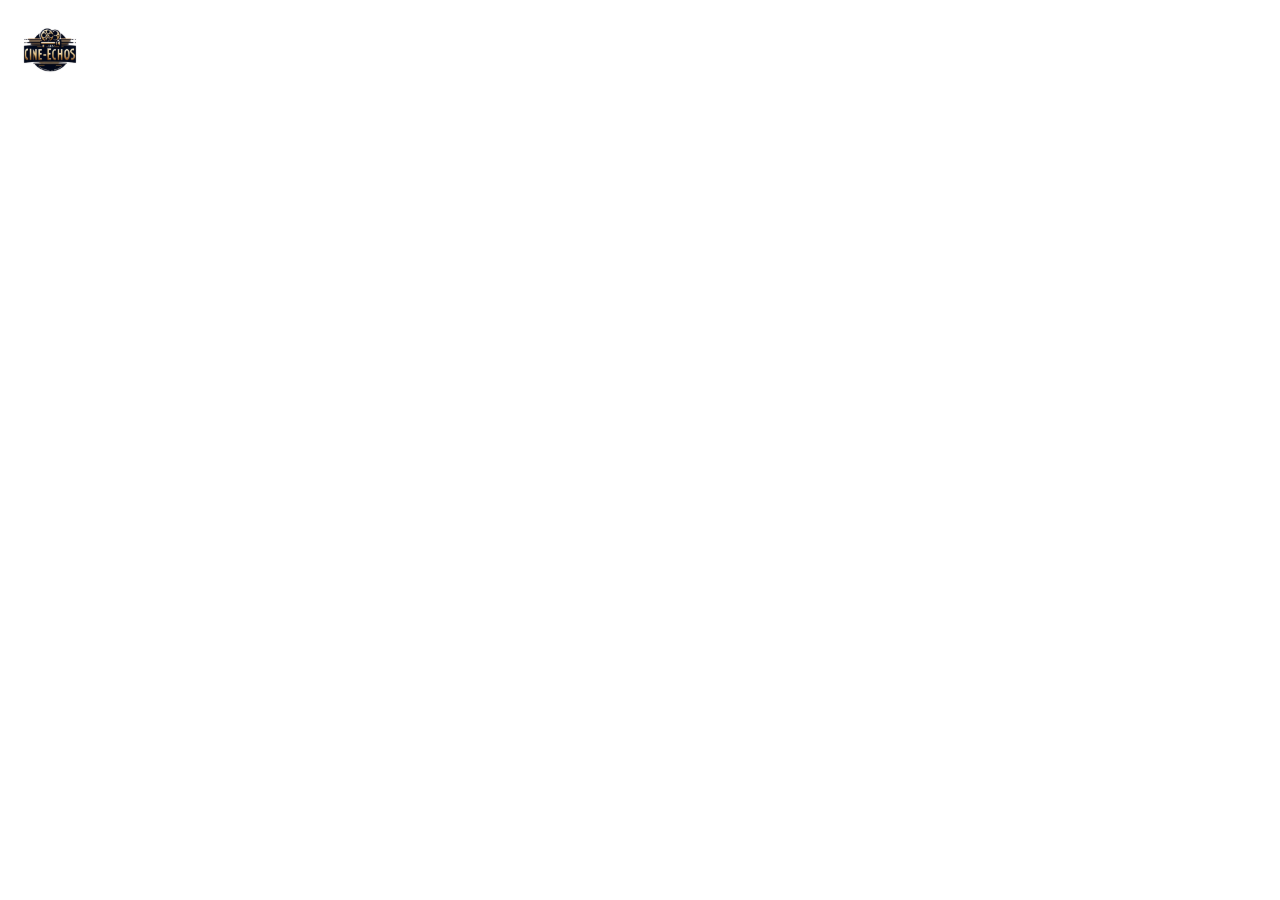
==== index.html @ d36cf20f "commencement SAE" ====
<!DOCTYPE html>
<html lang="en">
<head>
    <meta charset="UTF-8">
    <meta name="viewport" content="width=device-width, initial-scale=1.0">
    <title>Les Ciné-Échos</title>
</head>
<body>
    <header>
        <img src="/assets/Logo.svg" alt="Logo du site">
        <img src="/assets/Infos.svg" alt="bouton infos">
        <img src="/assets/menu-open 1.svg" alt="bouton menu">
    </header>
</body>
</html>
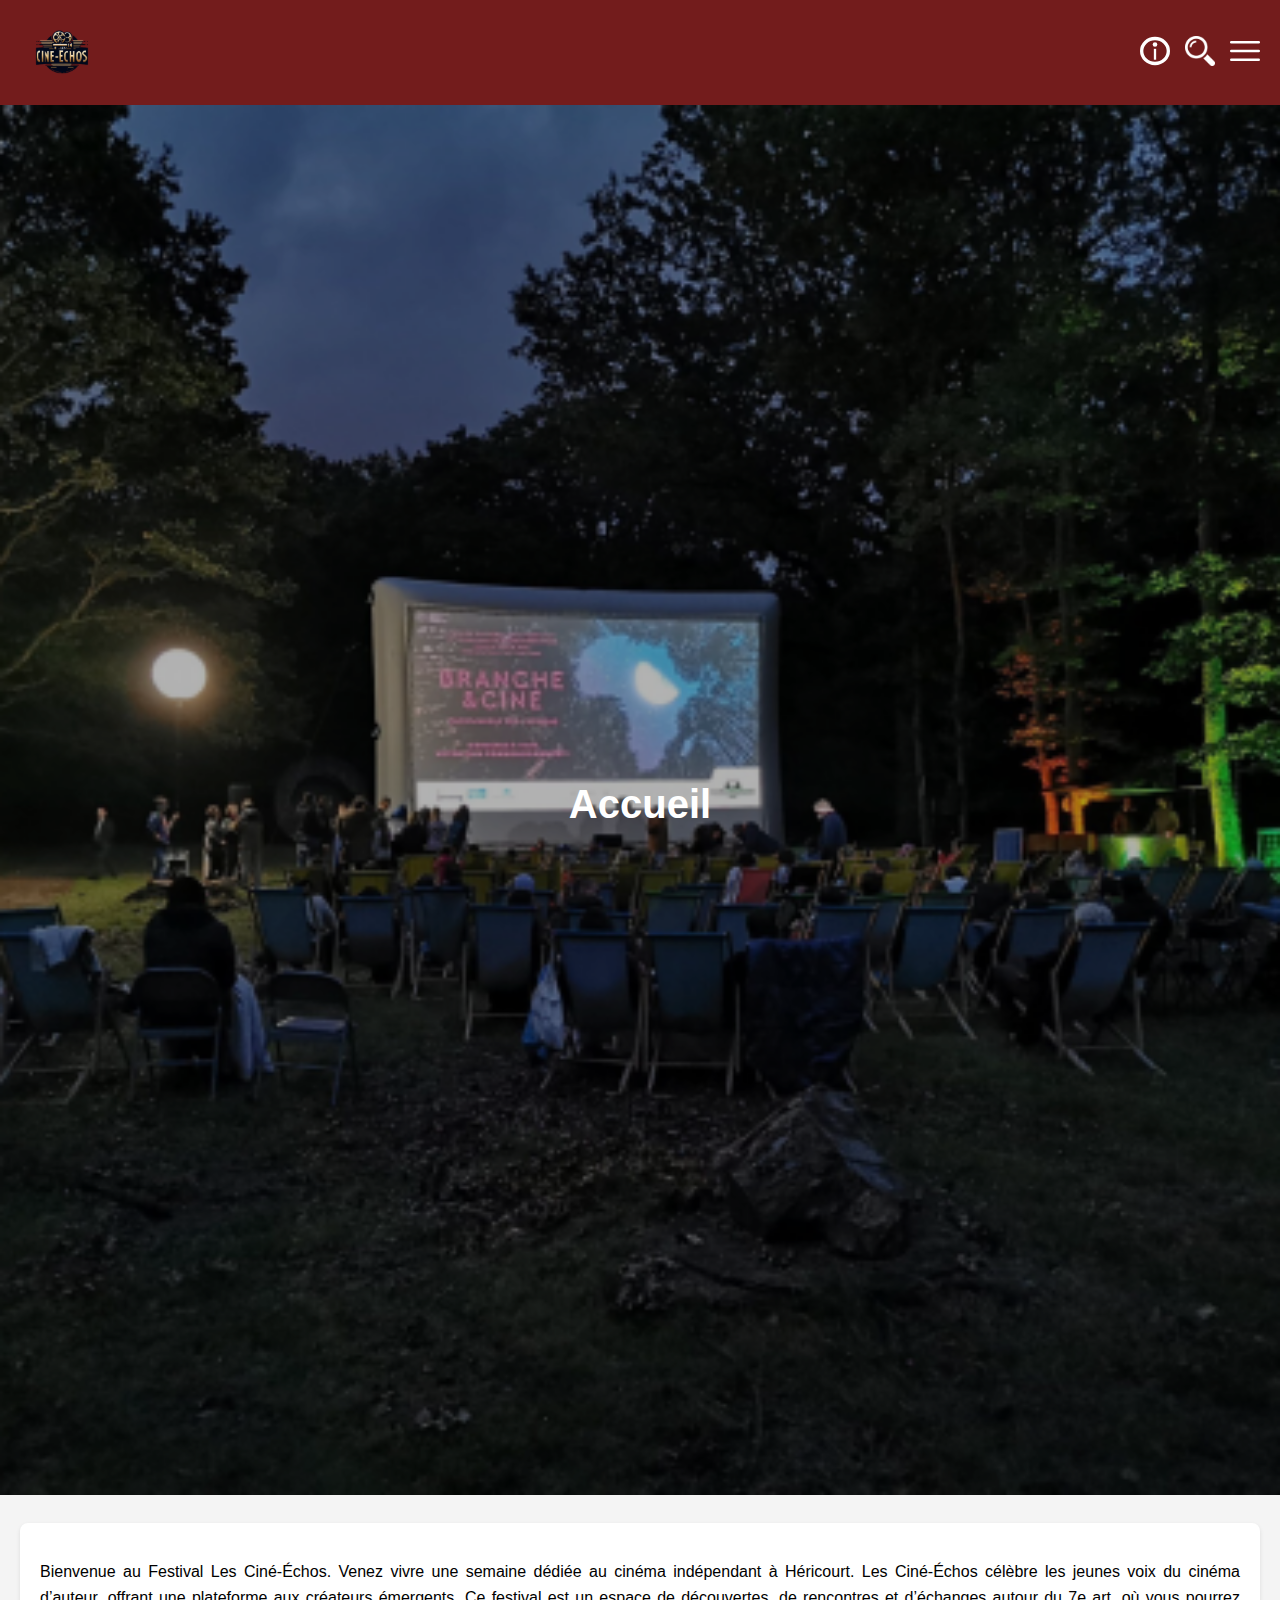
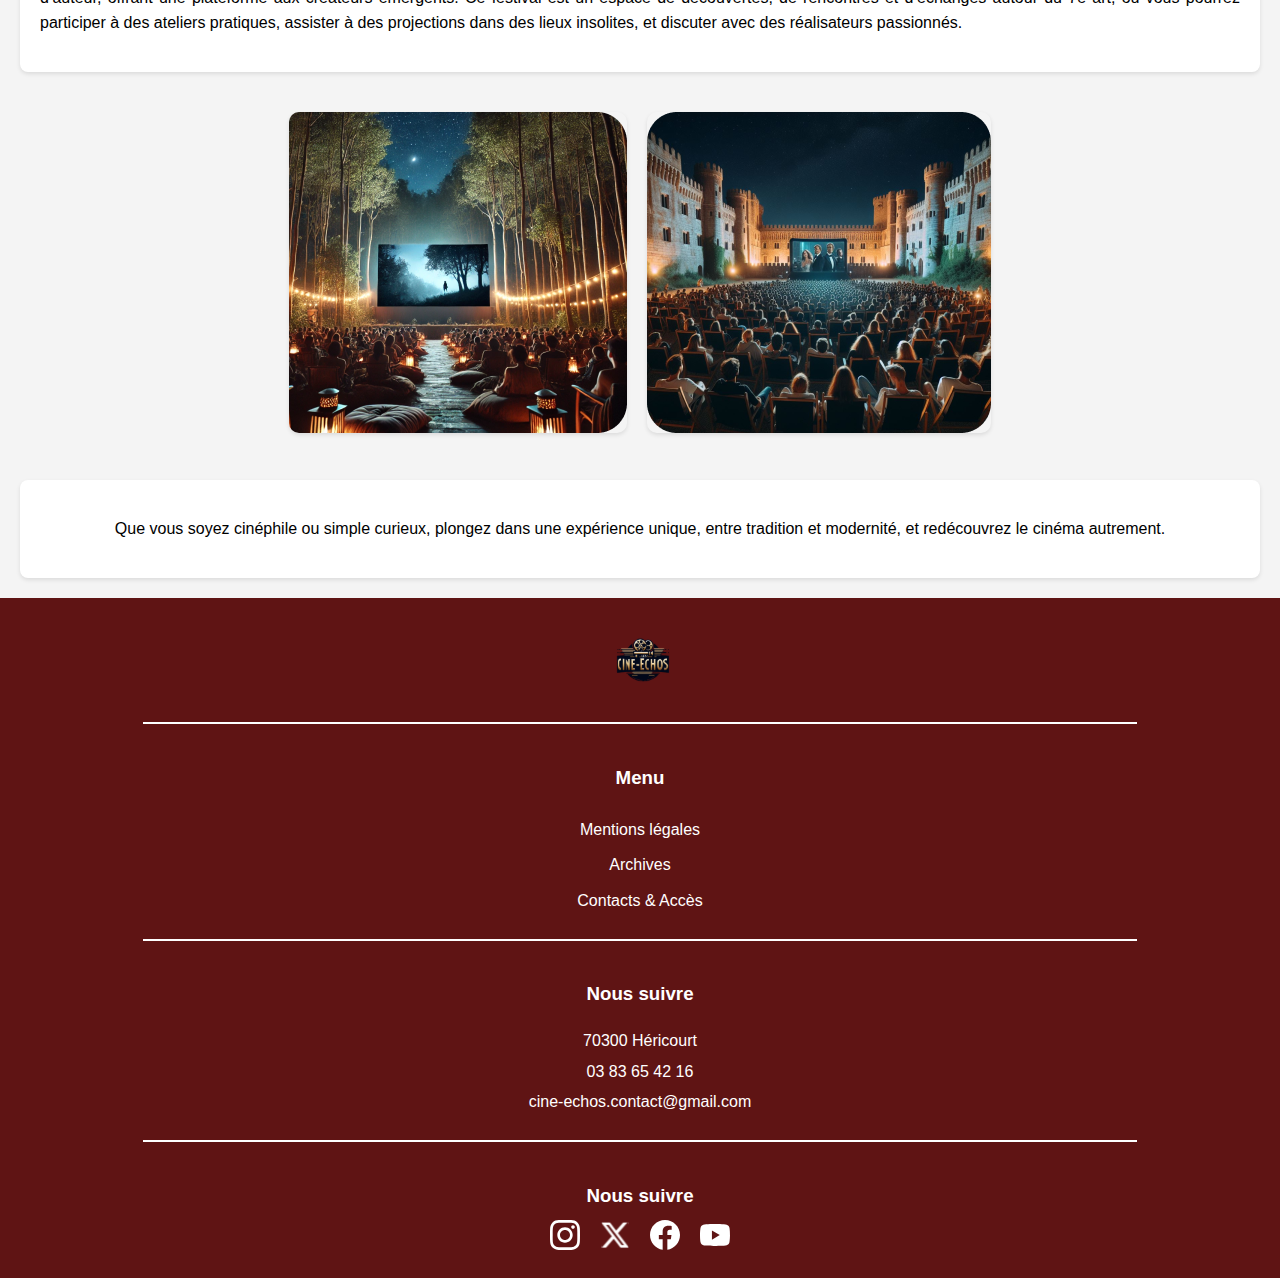
==== commit 12d0b8b1: "toutes les pages faites" ====
--- a/index.html
+++ b/index.html
@@ -1,15 +1,101 @@
 <!DOCTYPE html>
-<html lang="en">
+<html lang="fr">
+
 <head>
     <meta charset="UTF-8">
     <meta name="viewport" content="width=device-width, initial-scale=1.0">
-    <title>Les Ciné-Échos</title>
+    <title>Accueil - Les Ciné-Échos</title>
+    <link rel="stylesheet" href="/src/css/style.css">
 </head>
+
 <body>
-    <header>
-        <img src="/assets/Logo.svg" alt="Logo du site">
-        <img src="/assets/Infos.svg" alt="bouton infos">
-        <img src="/assets/menu-open 1.svg" alt="bouton menu">
+    <header class="header">
+        <div class="logo">
+            <img src="/assets/Logo.svg" alt="Les Ciné-Échos">
+        </div>
+        <nav class="nav">
+            <button id="info-btn" class="icon-button">
+                <img src="/assets/Infos.svg" alt="Info">
+            </button>
+            <button id="search-btn" class="icon-button">
+                <img src="/assets/recherche.svg" alt="Recherche">
+            </button>
+            <button id="menu-btn" class="icon-button">
+                <a href="menu.html"> <img src="/assets/menu-open 1.svg"></a>
+            </button>
+        </nav>
     </header>
+
+    <main class="main-content">
+        <section class="hero">
+            <img src="/assets/image 3.png" alt="Projection plein air" class="hero-image">
+            <h1>Accueil</h1>
+        </section>
+
+        <section class="introduction">
+            <p>
+                Bienvenue au Festival Les Ciné-Échos. Venez vivre une semaine dédiée au cinéma indépendant à Héricourt.
+                Les Ciné-Échos
+                célèbre les jeunes voix du cinéma d’auteur, offrant une plateforme aux créateurs émergents. Ce festival
+                est un espace de
+                découvertes, de rencontres et d’échanges autour du 7e art, où vous pourrez participer à des ateliers
+                pratiques, assister
+                à des projections dans des lieux insolites, et discuter avec des réalisateurs passionnés.
+            </p>
+        </section>
+
+        <section class="gallery">
+            <div class="gallery-item">
+                <img src="/assets/image 2.png" alt="Projection en forêt">
+            </div>
+            <div class="gallery-item">
+                <img src="/assets/image 1.png" alt="Projection en plein air">
+            </div>
+        </section>
+
+        <section class="closing-text">
+            <p>
+                Que vous soyez cinéphile ou simple curieux, plongez dans une expérience unique, entre tradition et
+                modernité, et redécouvrez le cinéma autrement.
+            </p>
+        </section>
+    </main>
+
+    <footer>
+        <div class="logo">
+            <img src="/assets/Logo.svg" alt="Logo du site">
+        </div>
+    
+        <hr>
+    
+        <nav class="menu">
+            <h3>Menu</h3>
+            <a href="#">Mentions légales</a>
+            <a href="#">Archives</a>
+            <a href="#">Contacts & Accès</a>
+        </nav>
+    
+        <hr>
+    
+        <div class="contact">
+            <h3>Nous suivre</h3>
+            <p>70300 Héricourt</p>
+            <p>03 83 65 42 16</p>
+            <p>cine-echos.contact@gmail.com</p>
+        </div>
+    
+        <hr>
+    
+        <div class="social">
+            <h3>Nous suivre</h3>
+            <div class="social-icons">
+                <a href="#"><img src="/assets/instagram 1.svg" alt="Instagram"></a>
+                <a href="#"><img src="/assets/X.svg" alt="X"></a>
+                <a href="#"><img src="/assets/facebook 1.svg" alt="Facebook"></a>
+                <a href="#"><img src="/assets/youtube 1.svg" alt="YouTube"></a>
+            </div>
+        </div>
+    </footer>
 </body>
+
 </html>--- a/src/css/style.css
+++ b/src/css/style.css
@@ -0,0 +1,294 @@
+/* CSS pour le site Les Ciné-Échos */
+
+body {
+    margin: 0;
+    font-family: Arial, sans-serif;
+    line-height: 1.6;
+    background-color: #f4f4f4;
+}
+
+/* Style pour le header */
+.header {
+    background-color: #731c1c;
+    display: flex;
+    justify-content: space-between;
+    align-items: center;
+    padding: 10px 20px;
+    color: white;
+}
+
+.logo img {
+    height: 50px;
+}
+
+.nav {
+    display: flex;
+    gap: 15px;
+}
+
+.icon-button {
+    background: none;
+    border: none;
+    cursor: pointer;
+    padding: 0;
+}
+
+.icon-button img {
+    width: 30px;
+    height: 30px;
+}
+
+.icon-button:hover img {
+    opacity: 0.8;
+}
+
+/* Style pour la section hero */
+.hero {
+    position: relative;
+    text-align: center;
+    color: white;
+}
+
+.hero-image {
+    width: 100%;
+    height: auto;
+    filter: brightness(0.7);
+}
+
+.hero h1 {
+    position: absolute;
+    top: 50%;
+    left: 50%;
+    transform: translate(-50%, -50%);
+    font-size: 2.5em;
+    margin: 0;
+}
+
+/* Style pour l'introduction */
+.introduction {
+    padding: 20px;
+    text-align: justify;
+    background: white;
+    box-shadow: 0 2px 4px rgba(0, 0, 0, 0.1);
+    margin: 20px;
+    border-radius: 8px;
+}
+
+/* Style pour la galerie */
+.gallery {
+    display: flex;
+    gap: 20px;
+    justify-content: center;
+    padding: 20px;
+}
+
+.gallery-item img {
+    width: 100%;
+    max-width: 500px;
+    border-radius: 10px;
+    box-shadow: 0 2px 4px rgba(0, 0, 0, 0.1);
+}
+
+/* Style pour le texte de conclusion */
+.closing-text {
+    text-align: center;
+    padding: 20px;
+    background: #fff;
+    box-shadow: 0 2px 4px rgba(0, 0, 0, 0.1);
+    margin: 20px;
+    border-radius: 8px;
+}
+
+footer {
+    background-color: #5F1414;
+    color: white;
+    display: flex;
+    flex-direction: column;
+    align-items: center;
+    padding: 20px;
+    text-align: center;
+}
+
+.logo img {
+    max-width: 250px;
+    width: 100%;
+    height: auto;
+}
+
+hr {
+    width: 80%;
+    border: 1px solid white;
+    margin: 20px 0;
+}
+
+.menu {
+    display: flex;
+    flex-direction: column;
+    align-items: center;
+}
+
+.menu a {
+    color: white;
+    text-decoration: none;
+    margin: 5px 0;
+}
+
+.contact p {
+    margin: 5px 0;
+}
+
+.social h3 {
+    margin-bottom: 10px;
+}
+
+.social-icons {
+    display: flex;
+    justify-content: center;
+}
+
+.social-icons a {
+    margin: 0 10px;
+}
+
+.social-icons img {
+    width: 30px;
+    height: 30px;
+}
+
+.side-menu {
+    position: fixed;
+    top: 0;
+    left: 0;
+    width: 250px;
+    height: 100%;
+    background-color: #731c1c;
+    color: white;
+    padding: 20px;
+    box-shadow: 2px 0 5px rgba(0, 0, 0, 0.5);
+    transform: translateX(-100%);
+    transition: transform 0.3s ease-in-out;
+}
+
+.side-menu.open {
+    transform: translateX(0);
+}
+
+.side-menu h3 {
+    margin-top: 0;
+}
+
+.side-menu ul {
+    list-style: none;
+    padding: 0;
+    margin: 20px 0;
+}
+
+.side-menu ul li {
+    margin: 15px 0;
+}
+
+.side-menu ul li a {
+    color: white;
+    text-decoration: none;
+    font-size: 1.1em;
+}
+
+.side-menu ul li a:hover {
+    text-decoration: underline;
+}
+
+.side-menu .close-btn {
+    background: none;
+    border: none;
+    color: white;
+    font-size: 1.5em;
+    cursor: pointer;
+    position: absolute;
+    top: 10px;
+    right: 10px;
+}
+
+.carousel {
+    display: flex;
+    flex-wrap: nowrap;
+    overflow-x: auto;
+    scroll-snap-type: x mandatory;
+    gap: 20px;
+    padding: 20px;
+}
+
+.carousel-item {
+    flex: 0 0 auto;
+    background-color: #a4161a;
+    border-radius: 10px;
+    padding: 20px;
+    width: 300px;
+    scroll-snap-align: start;
+    box-shadow: 0 4px 8px rgba(0, 0, 0, 0.5);
+    font-family: Arial, sans-serif;
+    color: #fff;
+}
+
+.carousel-item h3 {
+    margin-top: 0;
+    font-size: 1.5em;
+    text-align: center;
+    color: #fff;
+}
+
+.carousel-item ul {
+    list-style-type: none;
+    padding: 0;
+    margin: 0;
+}
+
+.carousel-item ul li {
+    margin: 10px 0;
+    line-height: 1.5;
+}
+
+.ticket-container {
+    background-color: #A82B2B;
+    border-radius: 30px;
+    padding: 20px;
+    color: white;
+    font-family: Arial, sans-serif;
+    max-width: 300px;
+    text-align: center;
+    margin: auto;
+}
+
+h2 {
+    margin-top: 0;
+    font-size: 24px;
+}
+
+.price-list {
+    list-style-type: none;
+    padding: 0;
+    margin: 20px 0;
+    text-align: left;
+}
+
+.price-list li {
+    margin-bottom: 10px;
+}
+
+.category {
+    font-weight: bold;
+}
+
+.reserve-button {
+    background-color: #471010;
+    color: white;
+    border: none;
+    border-radius: 30px;
+    padding: 10px 20px;
+    font-size: 16px;
+    cursor: pointer;
+    transition: background-color 0.3s ease;
+}
+
+.reserve-button:hover {
+    background-color: #5a1515;
+}